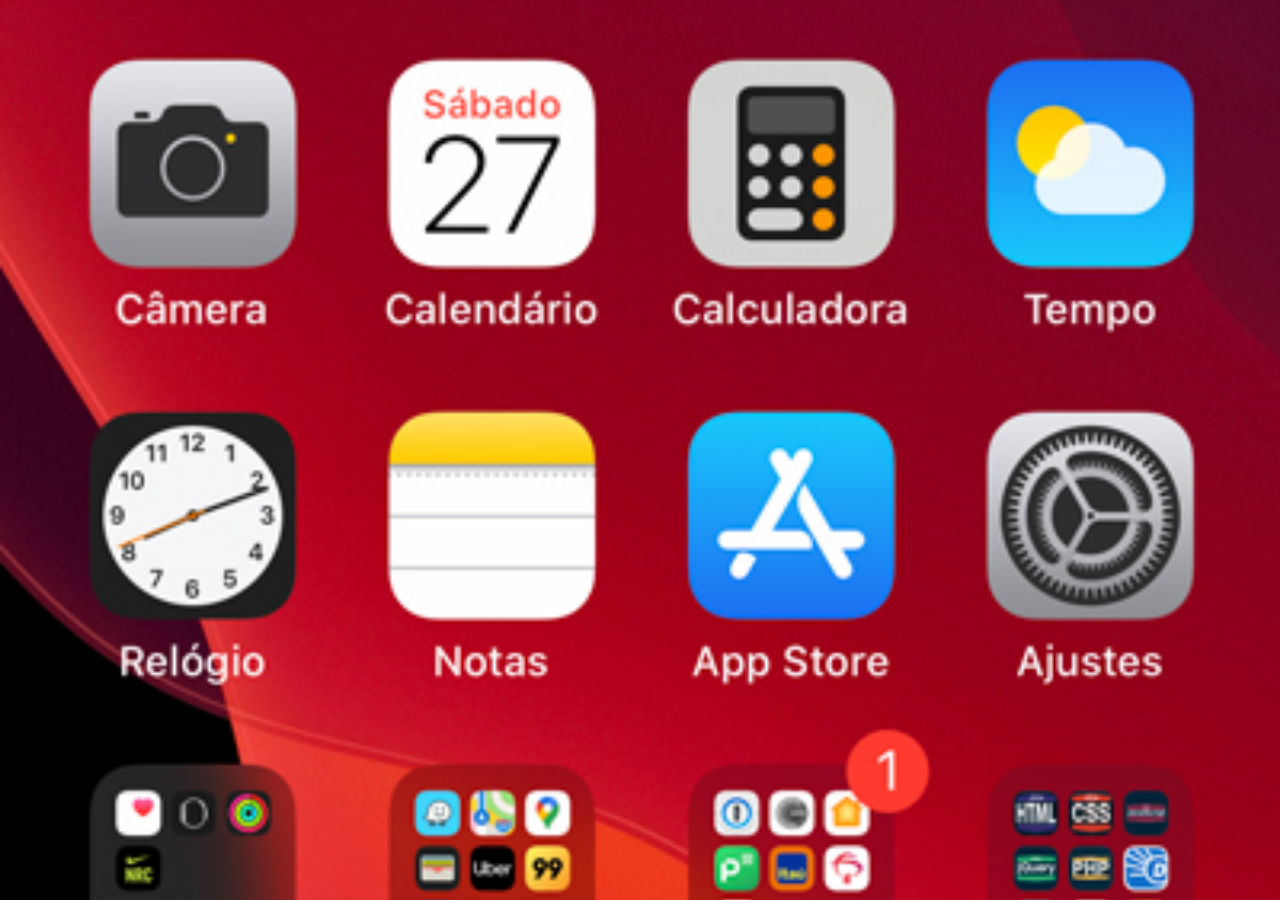
==== home.html @ 2ba19b1f "Criação da tela Home" ====
<!DOCTYPE html>
<html lang="pt-br">
<head>
    <meta charset="UTF-8">
    <meta http-equiv="X-UA-Compatible" content="IE=edge">
    <meta name="viewport" content="width=device-width, initial-scale=1.0">
    <title>Home</title>
    <style>
        * {
        margin: 0px;
        margin: 0px;
        }
        body {
            width: 100vw;
            height: 100vh;
            background: black url('imagens/tela-home.jpg') no-repeat top center;
            background-size: cover;
        }

    </style>
</head>
<body>
    <!--  Nesse arquivo homr.html não teremos o corpo de um programa.
    Ele ficará vazio.
    Só usaremos o estilo.
    O seu conteúdo será mostrado na tela
    do aparelho celular.
    --> 
</body>
</html>
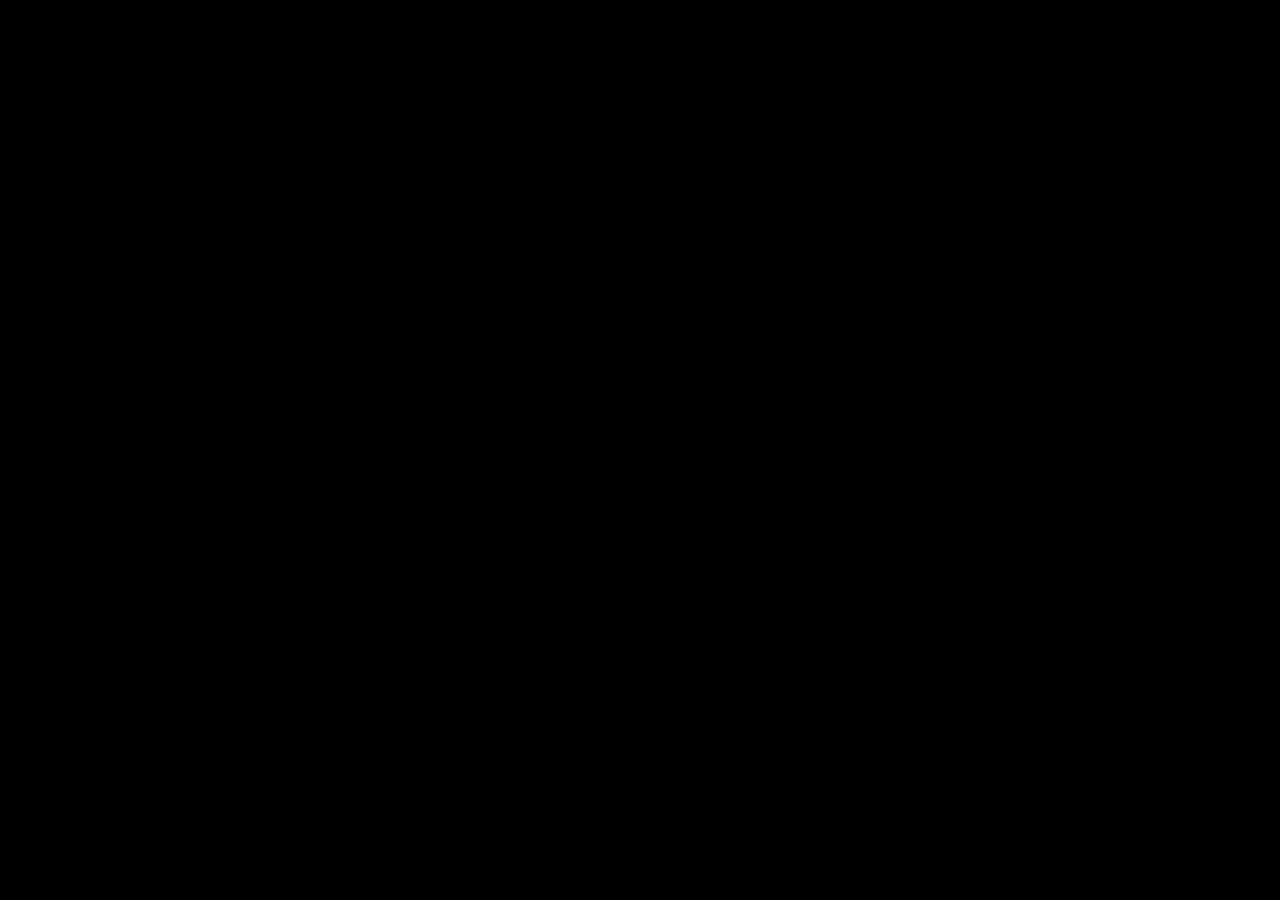
==== commit 9ac554b0: "Etapa final do projeto Redes Sociais" ====
--- a/home.html
+++ b/home.html
@@ -13,7 +13,7 @@
         body {
             width: 100vw;
             height: 100vh;
-            background: black url('imagens/tela-home.jpg') no-repeat top center;
+            background: black url('imagens/home.jpg') no-repeat top center;
             background-size: cover;
         }
 
